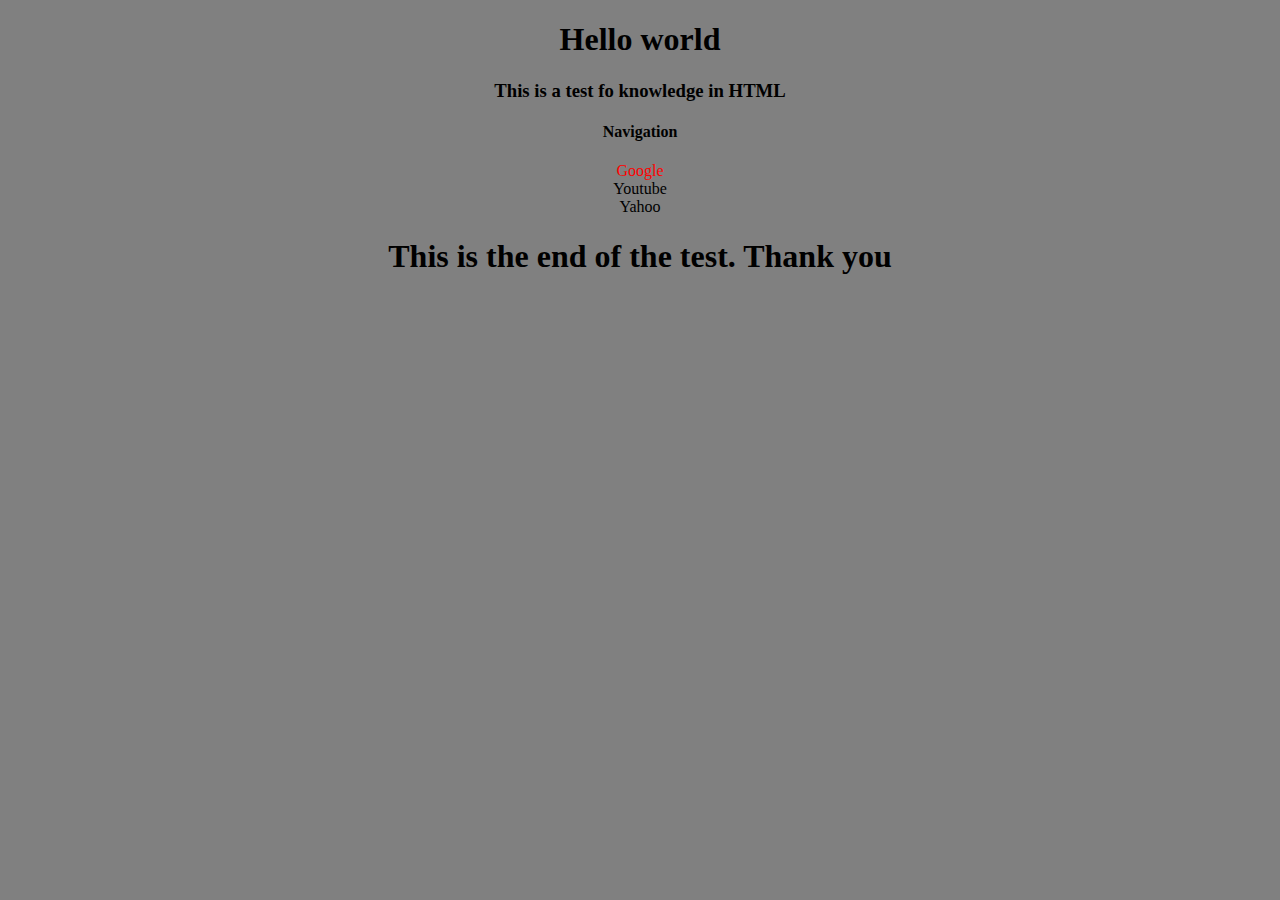
==== index.html @ f1da2332 "First upload" ====
<!DOCTYPE html>
<html>
<head>
<meta charset="UTF-8">
<title>My website</title>
<link rel="stylesheet" href="style.css" />
</head>
<body>
	<header>
		<h1>Hello world</h1>
	</header>
	<section>
		<h3>This is a test fo knowledge in HTML</h3>
		<nav>
			<h4>Navigation</h4>
			<ul>
				<li><a class="selected" href="http://www.google.com" > Google</a></li>
				<li>Youtube</li>
				<li>Yahoo</li>
			</ul>
		</nav>
	</section>
	<footer>
		<h1>This is the end of the test. Thank you</h1>
	</footer>
</body>
</html>
---- style.css ----
body {
	background-color: grey;
	width: 1080px;
	text-align: center;
	margin-left: auto;
	margin-right: auto;
}
nav {
	
}

nav.selected{
	font-weight: bold;
}
ul{
	list-style-type: none;
	padding: 0;
}
a {
	text-decoration: none;
	color: red;
}
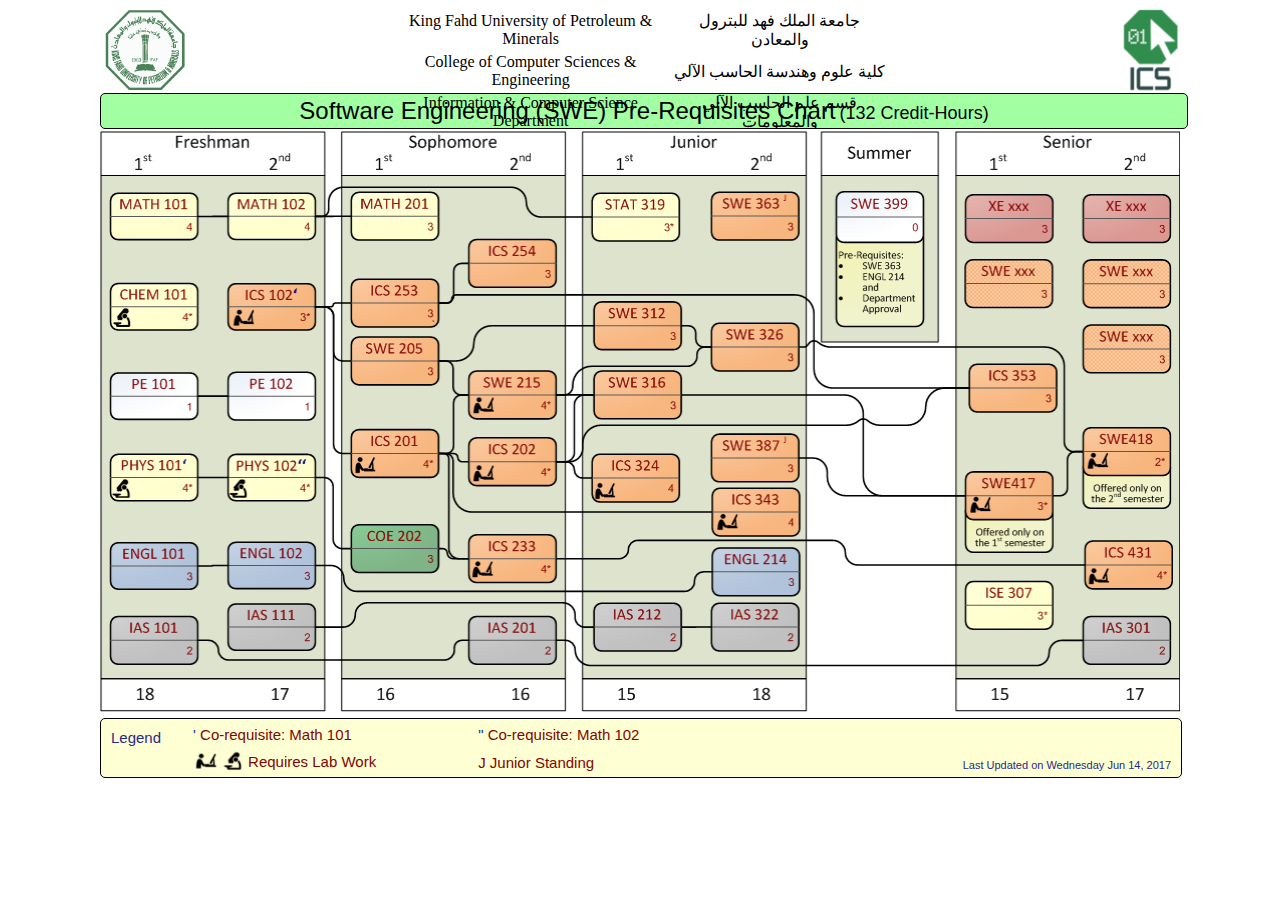
==== commit 85b79e67: "second" ====
--- a/index.html
+++ b/index.html
@@ -2,26 +2,75 @@
 <html>
 <head>
 <meta charset="UTF-8">
-<title>My website</title>
+<title>Chart of SWE Program</title>
 <link rel="stylesheet" href="style.css" />
 </head>
 <body>
 	<header>
-		<h1>Hello world</h1>
+		<!-- The header is divided to three division: topLeftAside, topRightAside, Center, and footer -->
+		<div id="topLeftAside">
+			<img src="KFUPMLogo.png" alt="KFUPM Logo" width="90" height="85">
+		</div>
+		<div id="topRightAside">
+			<img src="ICSLogo.png" alt="ICS Logo" width="60" height="83">
+		</div>
+		<div id="topBody">
+			<table>
+				<tr>
+					<td>King Fahd University of Petroleum & Minerals</td>
+					<td>جامعة الملك فهد للبترول والمعادن</td>
+				</tr>
+				<tr>
+					<td>College of Computer Sciences & Engineering</td>
+					<td>كلية علوم وهندسة الحاسب الآلي</td>
+				</tr>
+				<tr>
+					<td>Information & Computer Science Department</td>
+					<td>قسم علم الحاسب الآلي والمعلومات</td>
+				</tr>
+			</table>
+		</div>
+
+		<div id="topFooter">
+			<a class="firstSentance">Software Engineering (SWE)
+				Pre-Requisites Chart</a> <a class="secondSentance">(132
+				Credit-Hours)</a>
+		</div>
 	</header>
 	<section>
-		<h3>This is a test fo knowledge in HTML</h3>
-		<nav>
-			<h4>Navigation</h4>
-			<ul>
-				<li><a class="selected" href="http://www.google.com" > Google</a></li>
-				<li>Youtube</li>
-				<li>Yahoo</li>
-			</ul>
-		</nav>
+		<!-- The body which contain the chart of SWE program -->
+		<img src="SWEProgram.png" width="1080" height="585" alt="SWE Program"
+			usemap="#courses">
+		<map name="courses">
+			<area shape="rect" coords="610,195,700,244" href="SWE326.html"
+				alt="SWE326">
+			<area shape="rect" coords="610,60,700,110" href="SWE363.html"
+				alt="SWE363">
+			<area shape="rect" coords="610,304,700,353" href="SWE387.html"
+				alt="SWE387">
+		</map>
 	</section>
+	<!-- The footer which contain The legend and some information -->
 	<footer>
-		<h1>This is the end of the test. Thank you</h1>
+		<div id="bottomLeftAside">
+			<a class="blue">Legend</a>
+		</div>
+		<div id="bottomRightAside">
+			<a class="blue">Last Updated on Wednesday Jun 14, 2017</a>
+		</div>
+		<table>
+			<tr>
+				<td class="A"><a class="blue">'</a> Co-requisite: Math 101</td>
+				<td class="A"><a class="blue">"</a> Co-requisite: Math 102</td>
+			</tr>
+			<tr>
+				<td class="A"><i class="Lab"><img src="Lab.png"
+						alt="Requiers Lab" width="50" height="20"></i><a class="B">Requires
+						Lab Work</a></td>
+				<td class="A">J Junior Standing</td>
+			</tr>
+		</table>
+
 	</footer>
 </body>
 </html>--- a/style.css
+++ b/style.css
@@ -1,6 +1,6 @@
 
 body {
-	background-color: grey;
+	background-color: white;
 	width: 1080px;
 	text-align: center;
 	margin-left: auto;
@@ -10,14 +10,84 @@
 	
 }
 
-nav.selected{
-	font-weight: bold;
-}
+
 ul{
 	list-style-type: none;
 	padding: 0;
 }
 a {
 	text-decoration: none;
-	color: red;
+	color: black;
+	
+}
+a.firstSentance{
+	font: 24px arial, sans-serif;
+}
+a.secondSentance{
+	font: 18px arial, sans-serif;
+}
+aside {
+	float: right;
+}
+
+#topLeftAside{
+	float: left;
+}
+#topRightAside{
+	float:right;
+}
+#topBody{
+    height: 85px;
+    width: 500px;
+    text-align: center;
+	margin-left: auto;
+	margin-right: auto;
+}
+
+#topFooter{
+	width: 1080px;
+
+	padding: 3px;
+    border: 1px solid black;
+	background-color: #a2ffa2;
+    border-radius: 5px;
+}
+footer{
+	width: 1080px;
+	height: 60x;
+    border: 1px solid black;
+	background-color: #feffd2;
+    border-radius: 5px;
+    text-align: left;
+}
+#bottomLeftAside{
+	float: left;
+	padding: 10px;
+	font: 15px arial, sans-serif;
+	
+}
+#bottomRightAside{
+	float: right;
+	padding: 10px;
+	font: 11px arial, sans-serif;
+	position: relative;
+	bottom: -30px;
+}
+td.A {
+	padding-right: 80px;
+	padding-left: 20px;
+	padding-top: 5px;
+	color: #820505;
+	font: 15px arial, sans-serif;
+
+}
+a.B {
+	padding-left: 5px;
+	color: #820505;
+	position: relative;
+	bottom: 4px;
+	font: 15px arial, sans-serif;
+}
+a.blue{
+	color: #28298b;
 }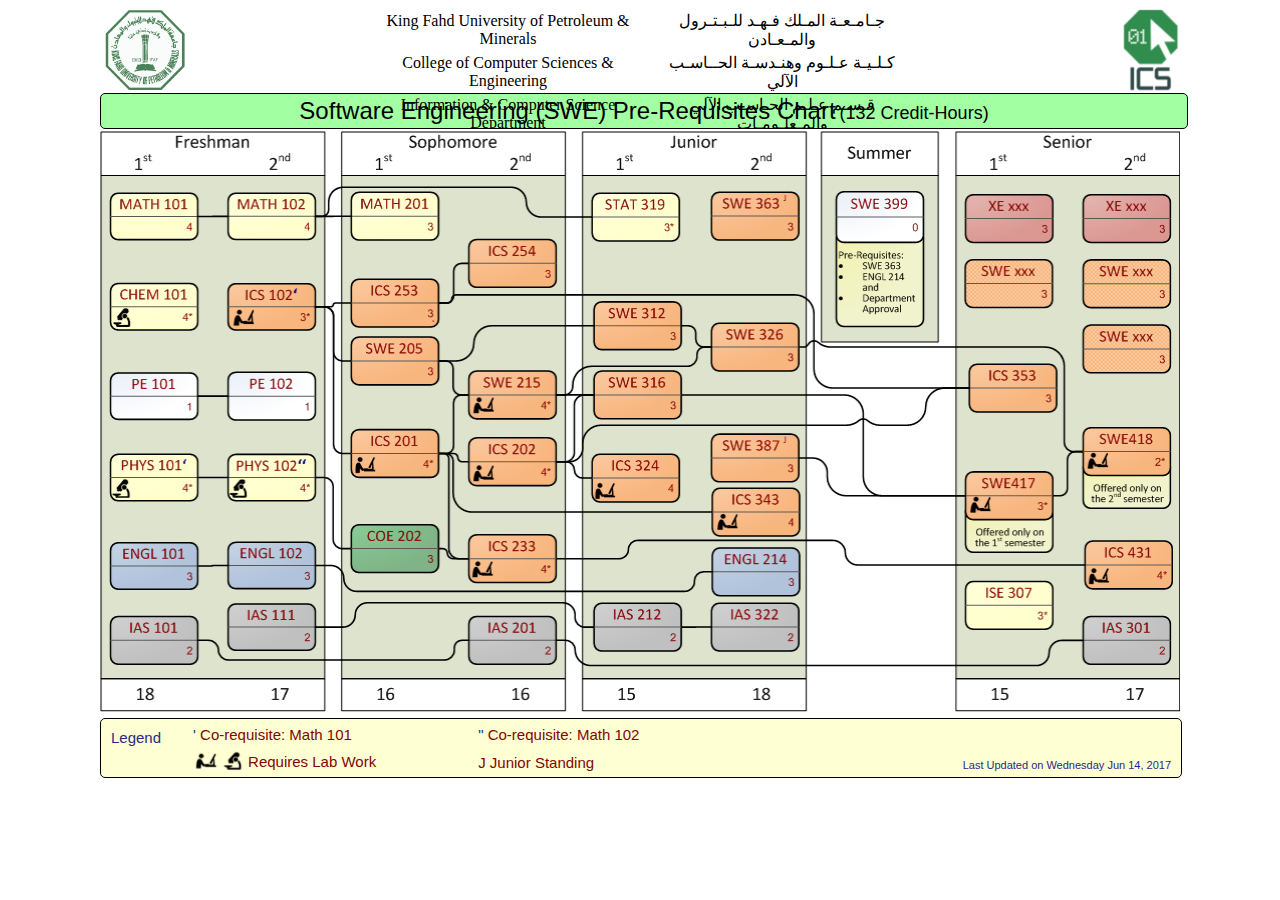
==== commit 6aa6462e: "ـــــ" ====
--- a/index.html
+++ b/index.html
@@ -18,15 +18,15 @@
 			<table>
 				<tr>
 					<td>King Fahd University of Petroleum & Minerals</td>
-					<td>جامعة الملك فهد للبترول والمعادن</td>
+					<td>جـامـعـة المـلك فـهـد للـبـتـرول والمـعـادن</td>
 				</tr>
 				<tr>
 					<td>College of Computer Sciences & Engineering</td>
-					<td>كلية علوم وهندسة الحاسب الآلي</td>
+					<td>كـلـيـة عـلـوم وهنـدسـة الحــاسـب الآلي</td>
 				</tr>
 				<tr>
 					<td>Information & Computer Science Department</td>
-					<td>قسم علم الحاسب الآلي والمعلومات</td>
+					<td>قـسـم عـلـم الحـاسـب الآلي والمـعلـومـات</td>
 				</tr>
 			</table>
 		</div>
--- a/style.css
+++ b/style.css
@@ -38,7 +38,7 @@
 }
 #topBody{
     height: 85px;
-    width: 500px;
+    width: 550px;
     text-align: center;
 	margin-left: auto;
 	margin-right: auto;
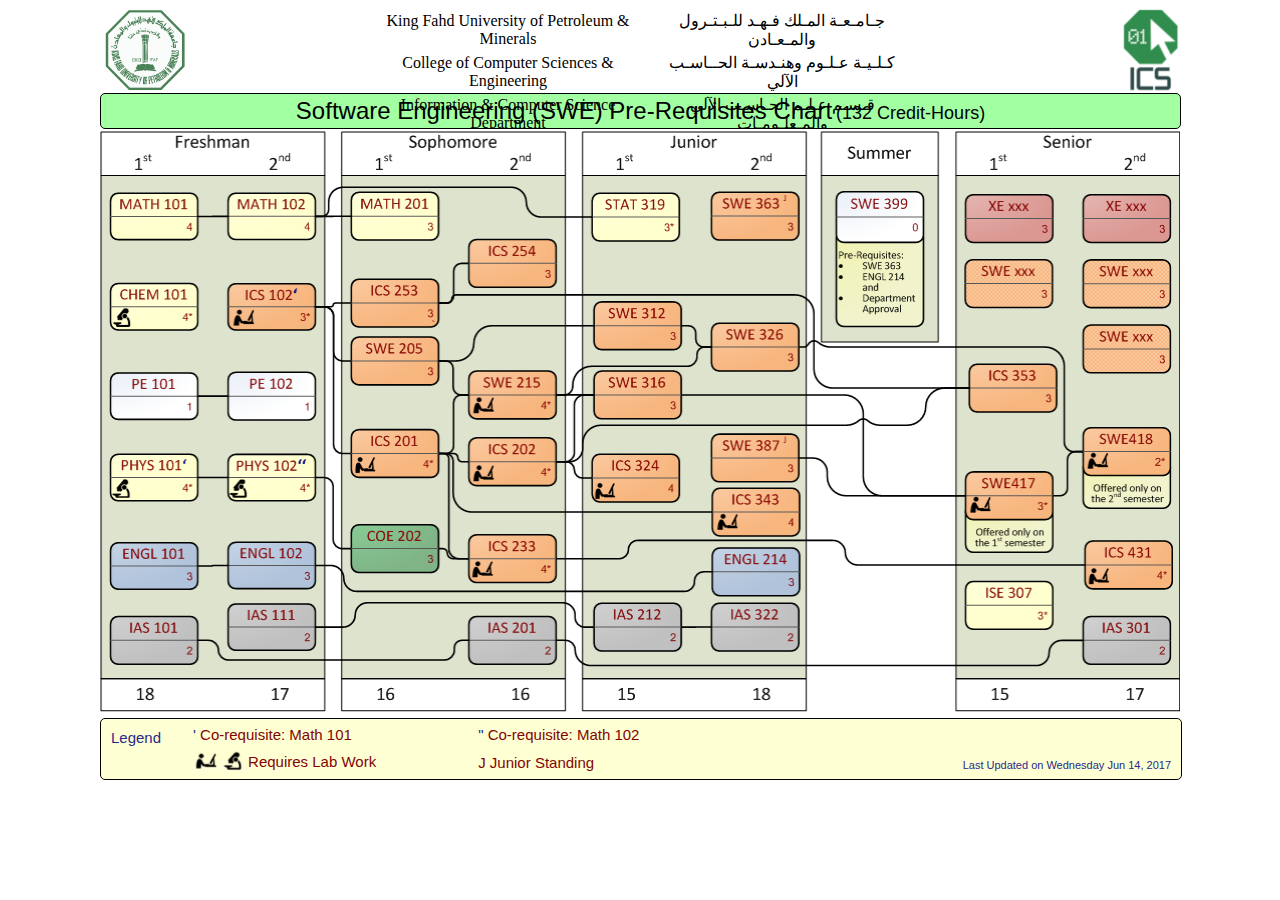
==== commit dee7831e: "SWE363 Assignment 1" ====
--- a/index.html
+++ b/index.html
@@ -2,7 +2,13 @@
 <html>
 <head>
 <meta charset="UTF-8">
-<title>Chart of SWE Program</title>
+<title>SWE Program Chart</title>
+<!-- <meta> tags provide search enginers with information used to catalog a site -->
+<meta name="keywords"
+	content="SWE program, KFUPM SWE Curriculum, SWE363 syllabus, SWE387 syllabys,
+SWE326 syllabus">
+<meta name="description"
+	content="This webpage will give you the chart of software engineering program in KFUPM, and the syllabus for SWE363, SWE326, and SWE387">
 <link rel="stylesheet" href="style.css" />
 </head>
 <body>
@@ -37,19 +43,20 @@
 				Credit-Hours)</a>
 		</div>
 	</header>
-	<section>
+	
 		<!-- The body which contain the chart of SWE program -->
 		<img src="SWEProgram.png" width="1080" height="585" alt="SWE Program"
 			usemap="#courses">
 		<map name="courses">
-			<area shape="rect" coords="610,195,700,244" href="SWE326.html"
+			<area title="Click to view SWE326 syllabus" shape="rect" coords="610,195,700,244" href="SWE326.html"
 				alt="SWE326">
-			<area shape="rect" coords="610,60,700,110" href="SWE363.html"
-				alt="SWE363">
-			<area shape="rect" coords="610,304,700,353" href="SWE387.html"
+			<area title="Click to view SWE363 syllabus" shape="rect" coords="610,60,700,110" href="SWE363.html"
+				alt="SWE363" class="link">
+			<area title="Click to view SWE387 syllabus" shape="rect" coords="610,304,700,353" href="SWE387.html"
 				alt="SWE387">
+			<area title="Click to view ICS324 syllabus" shape="rect" coords="490,325,580,373" href="ICS324.html"
+				alt="ICS324">
 		</map>
-	</section>
 	<!-- The footer which contain The legend and some information -->
 	<footer>
 		<div id="bottomLeftAside">
--- a/style.css
+++ b/style.css
@@ -1,86 +1,78 @@
-
 body {
 	background-color: white;
 	width: 1080px;
+	margin-left: auto;
+	margin-right: auto;
+}
+
+
+a.firstSentance {
+	font: 24px arial, sans-serif;
+}
+
+a.secondSentance {
+	font: 18px arial, sans-serif;
+}
+
+#topLeftAside {
+	float: left;
+}
+
+#topRightAside {
+	float: right;
+}
+
+header {
+	text-align: center;
+}
+
+#topBody {
+	height: 85px;
+	width: 550px;
 	text-align: center;
 	margin-left: auto;
 	margin-right: auto;
 }
-nav {
-	
+
+#topFooter {
+	width: 1073px;
+	padding: 3px;
+	border: 1px solid black;
+	background-color: #a2ffa2;
+	border-radius: 5px;
 }
 
-
-ul{
-	list-style-type: none;
-	padding: 0;
-}
-a {
-	text-decoration: none;
-	color: black;
-	
-}
-a.firstSentance{
-	font: 24px arial, sans-serif;
-}
-a.secondSentance{
-	font: 18px arial, sans-serif;
-}
-aside {
-	float: right;
+footer {
+	width: 1080px;
+	height: 60px;
+	border: 1px solid black;
+	background-color: #feffd2;
+	border-radius: 5px;
+	text-align: left;
 }
 
-#topLeftAside{
-	float: left;
-}
-#topRightAside{
-	float:right;
-}
-#topBody{
-    height: 85px;
-    width: 550px;
-    text-align: center;
-	margin-left: auto;
-	margin-right: auto;
-}
-
-#topFooter{
-	width: 1080px;
-
-	padding: 3px;
-    border: 1px solid black;
-	background-color: #a2ffa2;
-    border-radius: 5px;
-}
-footer{
-	width: 1080px;
-	height: 60x;
-    border: 1px solid black;
-	background-color: #feffd2;
-    border-radius: 5px;
-    text-align: left;
-}
-#bottomLeftAside{
+#bottomLeftAside {
 	float: left;
 	padding: 10px;
 	font: 15px arial, sans-serif;
-	
 }
-#bottomRightAside{
+
+#bottomRightAside {
 	float: right;
 	padding: 10px;
 	font: 11px arial, sans-serif;
 	position: relative;
 	bottom: -30px;
 }
+
 td.A {
 	padding-right: 80px;
 	padding-left: 20px;
 	padding-top: 5px;
 	color: #820505;
 	font: 15px arial, sans-serif;
+}
 
-}
 a.B {
 	padding-left: 5px;
 	color: #820505;
@@ -88,6 +80,88 @@
 	bottom: 4px;
 	font: 15px arial, sans-serif;
 }
-a.blue{
+
+a.blue {
 	color: #28298b;
-}+}
+
+#sectionHeader {
+	padding-top: 30px;
+	padding-bottom: 20px; text-align : center;
+	margin-left: auto;
+	margin-right: auto;
+	font-size: 1.3em;
+	line-height: 50%;
+	text-align: center;
+}
+
+.Red {
+	color: #c10001;
+}
+
+.link:link {
+	color: #0000dd;
+	background-color: transparent;
+	text-decoration: none;
+}
+
+.link:visited {
+	color: #03a200;
+	background-color: transparent;
+	text-decoration: none;
+}
+
+.link:hover {
+	color: #0095ff;
+	background-color: transparent;
+	text-decoration: underline;
+}
+
+.link:active {
+	color: yellow;
+	background-color: transparent;
+	text-decoration: underline;
+}
+
+#sectionBody {
+	line-height: 50%;
+	font-size: 1.2em;
+}
+
+table.bodyTable {
+	border: 1px solid black;
+	border-collapse: collapse;
+	margin-left: auto;
+	margin-right: auto;
+	text-align: center;
+}
+
+.bodyTable th, .bodyTable td {
+	padding: 10px 30px 10px 30px;
+	border: 1px solid black;
+	border-collapse: collapse;
+	text-align: center;
+}
+
+td.textLeft {
+	text-align: left;
+}
+
+p {
+	line-height: 30%;
+}
+
+table.assesTable {
+	border: 1px solid black;
+	border-collapse: collapse;
+	margin-left: auto;
+	margin-right: auto;
+}
+
+table.assesTable th, .assesTable td {
+	padding: 10px 30px 10px 30px;
+	text-align: left;
+	border: 1px solid black;
+	border-collapse: collapse;
+}
+
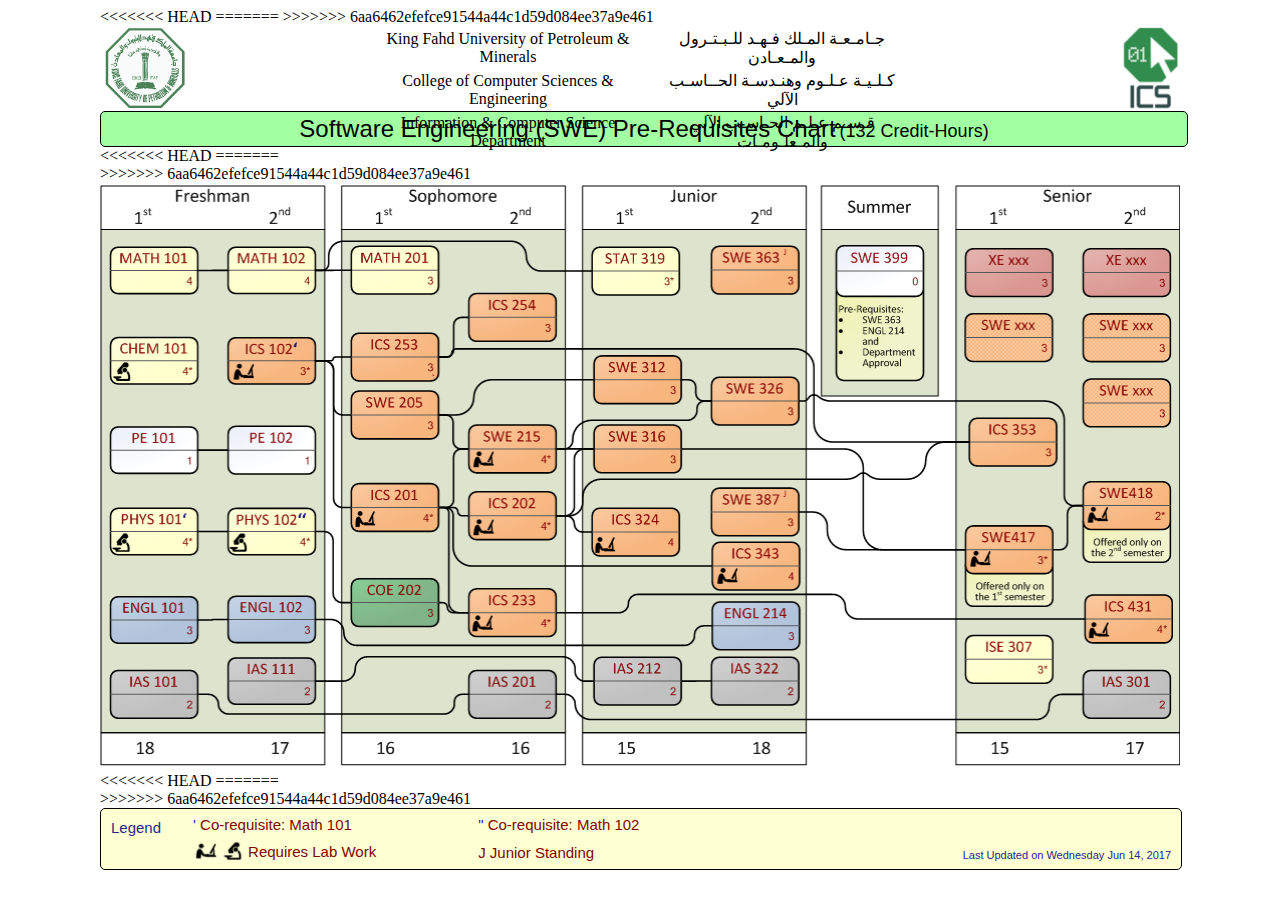
==== commit 5b192c2e: "Merge branch 'master' of https://github.com/RayanAJ/RayanAJ.github.io" ====
--- a/index.html
+++ b/index.html
@@ -2,6 +2,7 @@
 <html>
 <head>
 <meta charset="UTF-8">
+<<<<<<< HEAD
 <title>SWE Program Chart</title>
 <!-- <meta> tags provide search enginers with information used to catalog a site -->
 <meta name="keywords"
@@ -9,6 +10,9 @@
 SWE326 syllabus">
 <meta name="description"
 	content="This webpage will give you the chart of software engineering program in KFUPM, and the syllabus for SWE363, SWE326, and SWE387">
+=======
+<title>Chart of SWE Program</title>
+>>>>>>> 6aa6462efefce91544a44c1d59d084ee37a9e461
 <link rel="stylesheet" href="style.css" />
 </head>
 <body>
@@ -43,11 +47,16 @@
 				Credit-Hours)</a>
 		</div>
 	</header>
+<<<<<<< HEAD
 	
+=======
+	<section>
+>>>>>>> 6aa6462efefce91544a44c1d59d084ee37a9e461
 		<!-- The body which contain the chart of SWE program -->
 		<img src="SWEProgram.png" width="1080" height="585" alt="SWE Program"
 			usemap="#courses">
 		<map name="courses">
+<<<<<<< HEAD
 			<area title="Click to view SWE326 syllabus" shape="rect" coords="610,195,700,244" href="SWE326.html"
 				alt="SWE326">
 			<area title="Click to view SWE363 syllabus" shape="rect" coords="610,60,700,110" href="SWE363.html"
@@ -57,6 +66,16 @@
 			<area title="Click to view ICS324 syllabus" shape="rect" coords="490,325,580,373" href="ICS324.html"
 				alt="ICS324">
 		</map>
+=======
+			<area shape="rect" coords="610,195,700,244" href="SWE326.html"
+				alt="SWE326">
+			<area shape="rect" coords="610,60,700,110" href="SWE363.html"
+				alt="SWE363">
+			<area shape="rect" coords="610,304,700,353" href="SWE387.html"
+				alt="SWE387">
+		</map>
+	</section>
+>>>>>>> 6aa6462efefce91544a44c1d59d084ee37a9e461
 	<!-- The footer which contain The legend and some information -->
 	<footer>
 		<div id="bottomLeftAside">
--- a/style.css
+++ b/style.css
@@ -65,6 +65,7 @@
 	bottom: -30px;
 }
 
+<<<<<<< HEAD
 td.A {
 	padding-right: 80px;
 	padding-left: 20px;
@@ -93,6 +94,12 @@
 	font-size: 1.3em;
 	line-height: 50%;
 	text-align: center;
+=======
+
+ul{
+	list-style-type: none;
+	padding: 0;
+>>>>>>> 6aa6462efefce91544a44c1d59d084ee37a9e461
 }
 
 .Red {
@@ -109,6 +116,7 @@
 	color: #03a200;
 	background-color: transparent;
 	text-decoration: none;
+<<<<<<< HEAD
 }
 
 .link:hover {
@@ -165,3 +173,79 @@
 	border-collapse: collapse;
 }
 
+=======
+	color: black;
+	
+}
+a.firstSentance{
+	font: 24px arial, sans-serif;
+}
+a.secondSentance{
+	font: 18px arial, sans-serif;
+}
+aside {
+	float: right;
+}
+
+#topLeftAside{
+	float: left;
+}
+#topRightAside{
+	float:right;
+}
+#topBody{
+    height: 85px;
+    width: 550px;
+    text-align: center;
+	margin-left: auto;
+	margin-right: auto;
+}
+
+#topFooter{
+	width: 1080px;
+
+	padding: 3px;
+    border: 1px solid black;
+	background-color: #a2ffa2;
+    border-radius: 5px;
+}
+footer{
+	width: 1080px;
+	height: 60x;
+    border: 1px solid black;
+	background-color: #feffd2;
+    border-radius: 5px;
+    text-align: left;
+}
+#bottomLeftAside{
+	float: left;
+	padding: 10px;
+	font: 15px arial, sans-serif;
+	
+}
+#bottomRightAside{
+	float: right;
+	padding: 10px;
+	font: 11px arial, sans-serif;
+	position: relative;
+	bottom: -30px;
+}
+td.A {
+	padding-right: 80px;
+	padding-left: 20px;
+	padding-top: 5px;
+	color: #820505;
+	font: 15px arial, sans-serif;
+
+}
+a.B {
+	padding-left: 5px;
+	color: #820505;
+	position: relative;
+	bottom: 4px;
+	font: 15px arial, sans-serif;
+}
+a.blue{
+	color: #28298b;
+}
+>>>>>>> 6aa6462efefce91544a44c1d59d084ee37a9e461
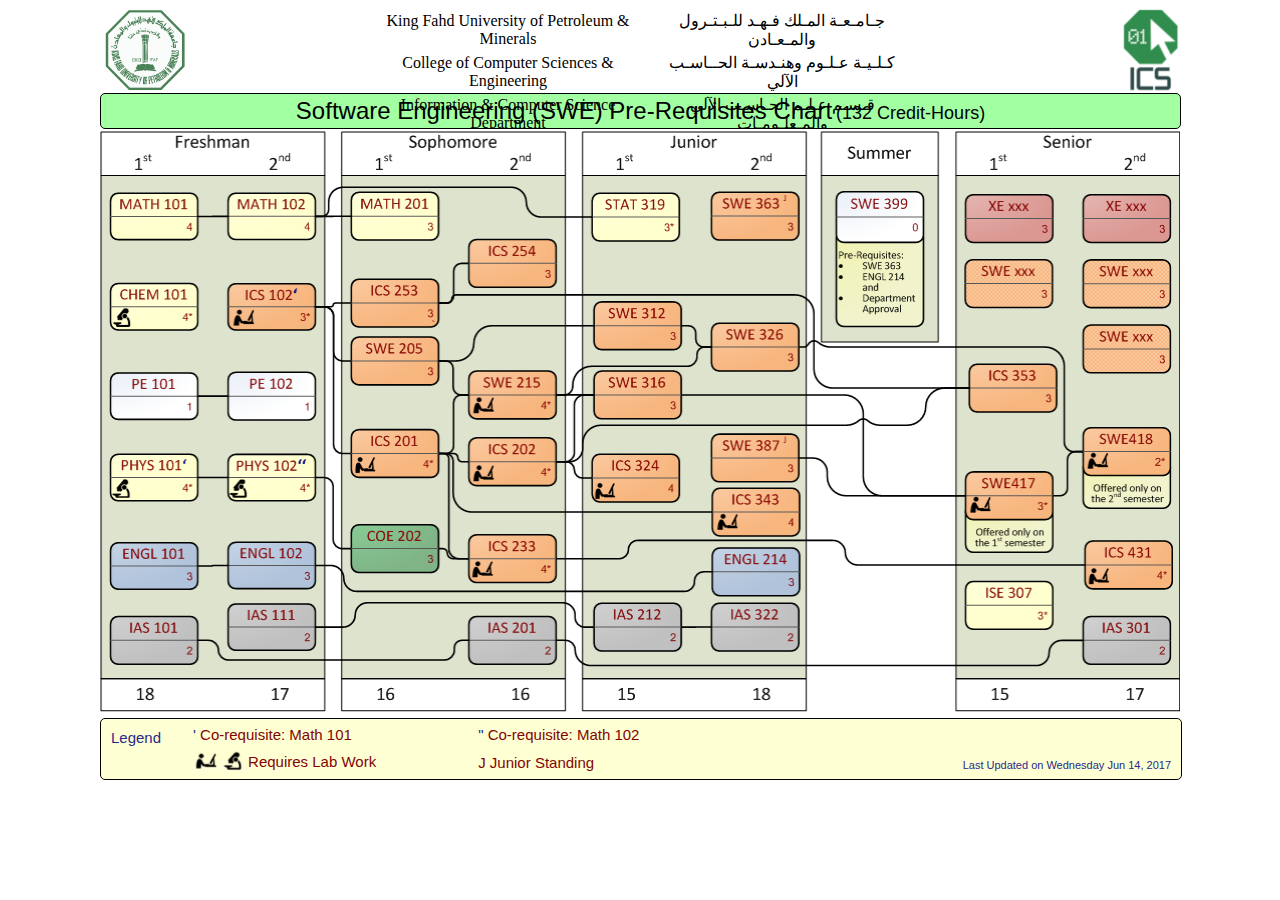
==== commit b079577d: "update" ====
--- a/index.html
+++ b/index.html
@@ -2,7 +2,6 @@
 <html>
 <head>
 <meta charset="UTF-8">
-<<<<<<< HEAD
 <title>SWE Program Chart</title>
 <!-- <meta> tags provide search enginers with information used to catalog a site -->
 <meta name="keywords"
@@ -10,9 +9,6 @@
 SWE326 syllabus">
 <meta name="description"
 	content="This webpage will give you the chart of software engineering program in KFUPM, and the syllabus for SWE363, SWE326, and SWE387">
-=======
-<title>Chart of SWE Program</title>
->>>>>>> 6aa6462efefce91544a44c1d59d084ee37a9e461
 <link rel="stylesheet" href="style.css" />
 </head>
 <body>
@@ -47,16 +43,11 @@
 				Credit-Hours)</a>
 		</div>
 	</header>
-<<<<<<< HEAD
 	
-=======
-	<section>
->>>>>>> 6aa6462efefce91544a44c1d59d084ee37a9e461
 		<!-- The body which contain the chart of SWE program -->
 		<img src="SWEProgram.png" width="1080" height="585" alt="SWE Program"
 			usemap="#courses">
 		<map name="courses">
-<<<<<<< HEAD
 			<area title="Click to view SWE326 syllabus" shape="rect" coords="610,195,700,244" href="SWE326.html"
 				alt="SWE326">
 			<area title="Click to view SWE363 syllabus" shape="rect" coords="610,60,700,110" href="SWE363.html"
@@ -66,16 +57,6 @@
 			<area title="Click to view ICS324 syllabus" shape="rect" coords="490,325,580,373" href="ICS324.html"
 				alt="ICS324">
 		</map>
-=======
-			<area shape="rect" coords="610,195,700,244" href="SWE326.html"
-				alt="SWE326">
-			<area shape="rect" coords="610,60,700,110" href="SWE363.html"
-				alt="SWE363">
-			<area shape="rect" coords="610,304,700,353" href="SWE387.html"
-				alt="SWE387">
-		</map>
-	</section>
->>>>>>> 6aa6462efefce91544a44c1d59d084ee37a9e461
 	<!-- The footer which contain The legend and some information -->
 	<footer>
 		<div id="bottomLeftAside">
--- a/style.css
+++ b/style.css
@@ -65,7 +65,6 @@
 	bottom: -30px;
 }
 
-<<<<<<< HEAD
 td.A {
 	padding-right: 80px;
 	padding-left: 20px;
@@ -94,12 +93,6 @@
 	font-size: 1.3em;
 	line-height: 50%;
 	text-align: center;
-=======
-
-ul{
-	list-style-type: none;
-	padding: 0;
->>>>>>> 6aa6462efefce91544a44c1d59d084ee37a9e461
 }
 
 .Red {
@@ -116,7 +109,6 @@
 	color: #03a200;
 	background-color: transparent;
 	text-decoration: none;
-<<<<<<< HEAD
 }
 
 .link:hover {
@@ -173,79 +165,3 @@
 	border-collapse: collapse;
 }
 
-=======
-	color: black;
-	
-}
-a.firstSentance{
-	font: 24px arial, sans-serif;
-}
-a.secondSentance{
-	font: 18px arial, sans-serif;
-}
-aside {
-	float: right;
-}
-
-#topLeftAside{
-	float: left;
-}
-#topRightAside{
-	float:right;
-}
-#topBody{
-    height: 85px;
-    width: 550px;
-    text-align: center;
-	margin-left: auto;
-	margin-right: auto;
-}
-
-#topFooter{
-	width: 1080px;
-
-	padding: 3px;
-    border: 1px solid black;
-	background-color: #a2ffa2;
-    border-radius: 5px;
-}
-footer{
-	width: 1080px;
-	height: 60x;
-    border: 1px solid black;
-	background-color: #feffd2;
-    border-radius: 5px;
-    text-align: left;
-}
-#bottomLeftAside{
-	float: left;
-	padding: 10px;
-	font: 15px arial, sans-serif;
-	
-}
-#bottomRightAside{
-	float: right;
-	padding: 10px;
-	font: 11px arial, sans-serif;
-	position: relative;
-	bottom: -30px;
-}
-td.A {
-	padding-right: 80px;
-	padding-left: 20px;
-	padding-top: 5px;
-	color: #820505;
-	font: 15px arial, sans-serif;
-
-}
-a.B {
-	padding-left: 5px;
-	color: #820505;
-	position: relative;
-	bottom: 4px;
-	font: 15px arial, sans-serif;
-}
-a.blue{
-	color: #28298b;
-}
->>>>>>> 6aa6462efefce91544a44c1d59d084ee37a9e461
